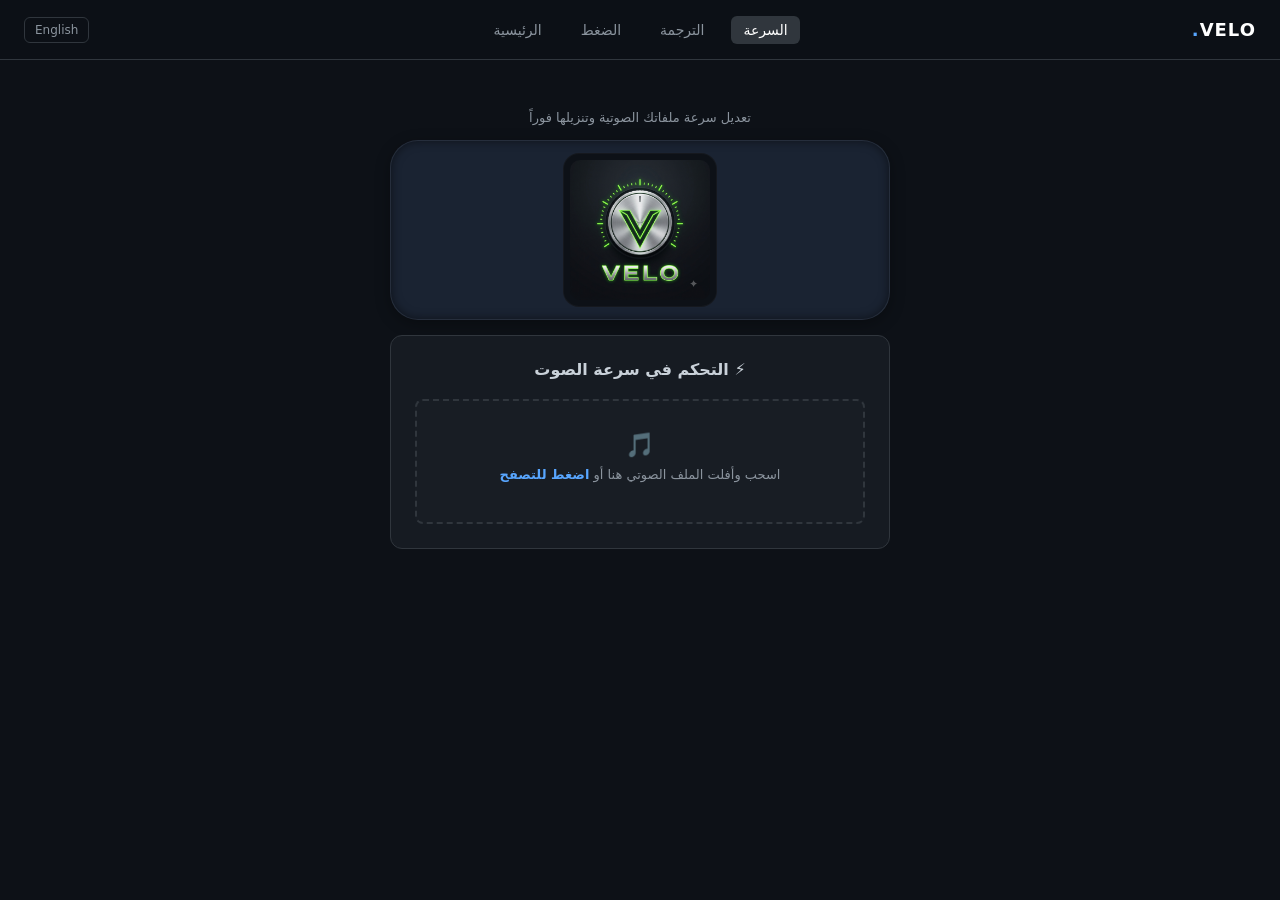
==== ar.html @ 98adaf74 "Add files via upload" ====
<!DOCTYPE html>
<html lang="ar" dir="rtl">
<head>
    <meta charset="UTF-8">
    <meta name="viewport" content="width=device-width, initial-scale=1.0">
    <title>VELO - السرعة</title>
    <link rel="stylesheet" href="style.css">
    <link href="https://fonts.googleapis.com/css2?family=Cairo:wght@400;600;700;900&display=swap" rel="stylesheet">
    <link rel="icon" type="image/png" href="لوجو.png">
</head>
<body>

    <header class="main-header">
        <a href="ar.html" class="header-logo">VELO<span>.</span></a>
        <nav class="nav-links">
            <a href="ar.html" class="active">السرعة</a>
            <a href="translate.html">الترجمة</a>
            <a href="compress_ar.html">الضغط</a>
            <a href="index.html">الرئيسية</a>
        </nav>
        <a href="en.html" class="header-lang-btn">English</a>
    </header>

    <div class="main-wrapper">
        <p class="brand-sub">تعديل سرعة ملفاتك الصوتية وتنزيلها فوراً</p>
        <div class="logo-container">
            <div class="logo-wrapper">
        <!-- تأكد من وضع مسار الصورة الصحيح للوجو الخاص بك هنا -->
                <img src="لوجو.png" alt="VELO Logo" class="logo-img">
            </div>
        </div>

        <div class="audio-card">
            <h2>⚡ التحكم في سرعة الصوت</h2>
            
            <label for="audio-upload" class="dropzone" id="dropzone">
                <span style="font-size: 24px; display: block;">🎵</span>
                <p>اسحب وأفلت الملف الصوتي هنا أو <strong>اضغط للتصفح</strong></p>
                <div id="file-name" class="file-name"></div>
            </label>
            <input type="file" id="audio-upload" accept="audio/*">

            <audio id="main-audio"></audio>

            <div class="custom-player" id="player-container" style="display: none;">
                <div class="playback-row">
                    <button class="play-pause-btn" id="play-btn">▶</button>
                </div>

                <div class="progress-container">
                    <span class="time-display" id="current-time">00:00</span>
                    <div class="custom-progress-bar" id="progress-bar">
                        <div class="progress-fill" id="progress-fill"></div>
                    </div>
                    <span class="time-display" id="duration">00:00</span>
                </div>

                <div class="speed-wrapper">
                    <div class="speed-label-row">
                        <span>سرعة التشغيل</span>
                        <span><span id="speed-val">1.0</span>x</span>
                    </div>
                    <input type="range" id="speed-slider" class="custom-slider" min="0.5" max="2.0" step="0.1" value="1">
                    
                    <div class="quick-speeds">
                        <button class="speed-opt" data-speed="0.5">0.5x</button>
                        <button class="speed-opt active" data-speed="1.0">1.0x</button>
                        <button class="speed-opt" data-speed="1.5">1.5x</button>
                        <button class="speed-opt" data-speed="2.0">2.0x</button>
                    </div>
                </div>

                <button class="action-btn download-btn" id="download-btn">💾 تحميل الملف الصوتي المعدل</button>
            </div>
        </div>
    </div>

    <script src="main.js"></script>
</body>
</html>
---- style.css ----
:root {
    --bg-color: #0d1117;
    --card-bg: #161b22;
    --border-color: #30363d;
    --primary-color: #58a6ff;
    --text-main: #c9d1d9;
    --text-muted: #8b949e;
}

* {
    margin: 0;
    padding: 0;
    box-sizing: border-box;
    font-family: system-ui, -apple-system, sans-serif;
}

body {
    background-color: var(--bg-color);
    color: var(--text-main);
    min-height: 100vh;
    display: flex;
    flex-direction: column;
    align-items: center;
    padding: 90px 20px 40px 20px;
}

/* الحاوية الخارجية التي تصنع الإطار الأزرق الداكن الخفيف المحيط باللوجو */
.logo-container {
    display: inline-flex;
    justify-content: center;
    align-items: center;
    background-color: #1a2332; /* اللون الأزرق الداكن المحيط */
    padding: 12px;
    border-radius: 28px; /* حواف دائرية ناعمة تطابق الصورة */
    box-shadow: inset 0 0 10px rgba(0, 0, 0, 0.5), 
                0 4px 15px rgba(0, 0, 0, 0.3); /* ظلال لإعطاء عمق وتأثير ثلاثي الأبعاد */
    border: 1px solid rgba(255, 255, 255, 0.05); /* إطار خارجي خفيف جداً */
    transition: transform 0.3s ease, box-shadow 0.3s ease;
}

/* الحاوية الداخلية السوداء التي تحتوي على الصورة */
.logo-wrapper {
    background-color: #0d1117; /* الخلفية الداكنة جداً خلف الصورة */
    padding: 6px;
    border-radius: 16px;
    display: flex;
    justify-content: center;
    align-items: center;
    overflow: hidden;
    border: 1px solid rgba(255, 255, 255, 0.03);
}

/* التحكم بحجم وحواف الصورة نفسها */
.logo-img {
    width: 140px; /* يمكنك التحكم في العرض من هنا حسب الحاجة */
    height: 140px; /* للحفاظ على الشكل المربع المتناسق */
    object-fit: cover;
    border-radius: 10px;
    display: block;
}

/* تأثير تفاعلي خفيف وأنيق عند مرور الماوس (Hover) */
.logo-container:hover {
    transform: translateY(-2px);
    box-shadow: inset 0 0 10px rgba(0, 0, 0, 0.5), 
                0 8px 25px rgba(88, 166, 255, 0.2); /* توهج أزرق خفيف جداً يتماشى مع الخلفية */
    cursor: pointer;
}

html[dir="rtl"] body {
    direction: rtl;
}

html[dir="ltr"] body {
    direction: ltr;
}

/* هيدر بسيط جداً وبدون تعقيد */
.main-header {
    position: fixed;
    top: 0;
    left: 0;
    right: 0;
    height: 60px;
    background-color: rgba(13, 17, 23, 0.9);
    backdrop-filter: blur(8px);
    -webkit-backdrop-filter: blur(8px);
    border-bottom: 1px solid var(--border-color);
    display: flex;
    align-items: center;
    justify-content: space-between;
    padding: 0 24px;
    z-index: 1000;
}

.header-logo {
    font-size: 18px;
    font-weight: bold;
    color: #ffffff;
    text-decoration: none;
    letter-spacing: 1px;
}

.header-logo span {
    color: var(--primary-color);
}

.nav-links {
    display: flex;
    gap: 15px;
}

.nav-links a {
    color: var(--text-muted);
    text-decoration: none;
    font-size: 14px;
    font-weight: 500;
    padding: 6px 12px;
    border-radius: 6px;
    transition: all 0.2s ease;
}

.nav-links a:hover {
    color: #ffffff;
}

/* الكلاس النشط لتحديد الصفحة الحالية بدقة */
.nav-links a.active {
    color: #ffffff;
    background-color: var(--border-color);
}

.header-lang-btn {
    color: var(--text-muted);
    text-decoration: none;
    font-size: 12px;
    padding: 5px 10px;
    border: 1px solid var(--border-color);
    border-radius: 6px;
}

.header-lang-btn:hover {
    color: #ffffff;
    border-color: var(--text-muted);
}

.main-wrapper {
    width: 100%;
    max-width: 500px;
    display: flex;
    flex-direction: column;
    gap: 15px;
    margin-top: 20px;
}

.brand-sub {
    color: var(--text-muted);
    font-size: 13px;
    text-align: center;
}

/* الكارت الأساسي */
.audio-card {
    background-color: var(--card-bg);
    border: 1px solid var(--border-color);
    border-radius: 12px;
    padding: 24px;
    width: 100%;
    display: flex;
    flex-direction: column;
    gap: 20px;
}

.audio-card h2 {
    font-size: 16px;
    font-weight: 600;
    text-align: center;
}

/* منطقة الرفع */
.dropzone {
    width: 100%;
    border: 2px dashed var(--border-color);
    border-radius: 8px;
    padding: 30px 15px;
    text-align: center;
    cursor: pointer;
    background: rgba(255, 255, 255, 0.01);
}

.dropzone:hover {
    border-color: var(--primary-color);
}

.dropzone p {
    color: var(--text-muted);
    font-size: 13px;
    margin-top: 8px;
}

.dropzone strong {
    color: var(--primary-color);
}

#audio-upload {
    display: none;
}

.file-name {
    font-size: 12px;
    color: var(--primary-color);
    margin-top: 10px;
    word-break: break-all;
    font-weight: 500;
}

/* مشغل الصوت المبسط */
.custom-player {
    width: 100%;
    background: rgba(0, 0, 0, 0.2);
    border-radius: 8px;
    padding: 15px;
    border: 1px solid var(--border-color);
    display: flex;
    flex-direction: column;
    gap: 15px;
}

.playback-row {
    display: flex;
    justify-content: center;
}

.play-pause-btn {
    background: #ffffff;
    color: #000000;
    border: none;
    width: 40px;
    height: 40px;
    border-radius: 50%;
    cursor: pointer;
    font-size: 16px;
    display: flex;
    align-items: center;
    justify-content: center;
}

.progress-container {
    display: flex;
    align-items: center;
    gap: 10px;
}

.time-display {
    font-size: 11px;
    color: var(--text-muted);
    font-family: monospace;
}

.custom-progress-bar {
    flex: 1;
    height: 4px;
    background: var(--border-color);
    border-radius: 2px;
    position: relative;
    cursor: pointer;
}

.progress-fill {
    height: 100%;
    width: 0%;
    background: var(--primary-color);
    border-radius: 2px;
}

.speed-wrapper {
    display: flex;
    flex-direction: column;
    gap: 10px;
}

.speed-label-row {
    display: flex;
    justify-content: space-between;
    font-size: 13px;
    color: var(--text-muted);
}

.custom-slider {
    -webkit-appearance: none;
    width: 100%;
    height: 4px;
    background: var(--border-color);
    border-radius: 2px;
    outline: none;
}

.custom-slider::-webkit-slider-thumb {
    -webkit-appearance: none;
    width: 12px;
    height: 12px;
    border-radius: 50%;
    background: var(--primary-color);
    cursor: pointer;
}

.quick-speeds {
    display: flex;
    gap: 6px;
}

.quick-speeds button {
    flex: 1;
    background: transparent;
    border: 1px solid var(--border-color);
    color: var(--text-muted);
    padding: 6px;
    border-radius: 6px;
    cursor: pointer;
    font-size: 12px;
}

.quick-speeds button:hover {
    border-color: var(--text-muted);
}

.quick-speeds button.active {
    background: rgba(88, 166, 255, 0.1);
    border-color: var(--primary-color);
    color: var(--primary-color);
}

.action-btn {
    background-color: var(--primary-color);
    color: #0d1117;
    border: none;
    padding: 12px;
    border-radius: 6px;
    font-size: 14px;
    font-weight: 600;
    cursor: pointer;
    width: 100%;
    display: flex;
    align-items: center;
    justify-content: center;
    gap: 8px;
}

.action-btn:hover {
    opacity: 0.9;
}

.download-btn {
    background-color: #238636;
    color: #ffffff;
}

.download-btn:hover {
    background-color: #2ea043;
}

@media (max-width: 600px) {
    .main-header { padding: 0 15px; }
    .nav-links { gap: 8px; }
    .nav-links a { font-size: 12px; padding: 5px 8px; }
}
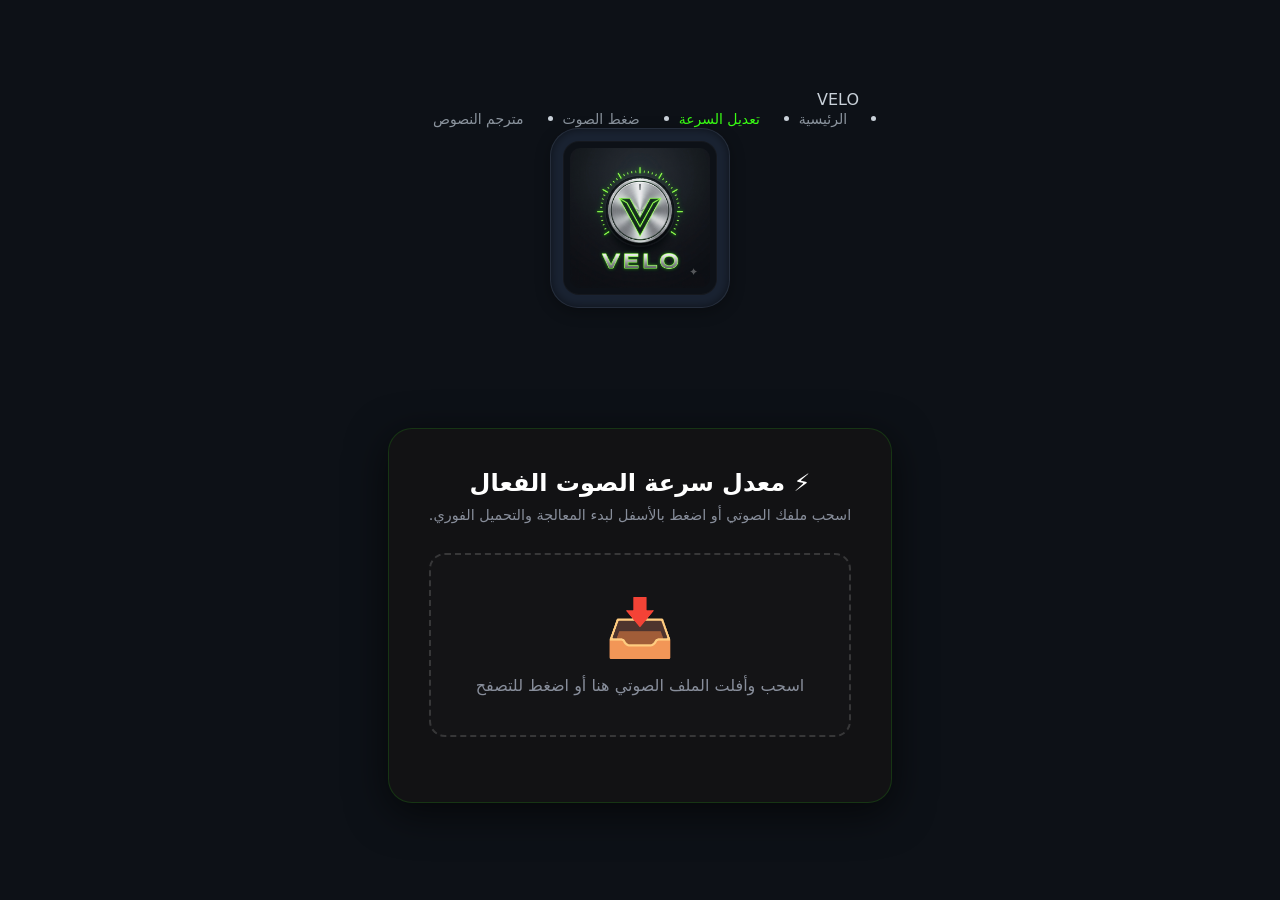
==== commit 6ddc2f09: "Add files via upload" ====
--- a/ar.html
+++ b/ar.html
@@ -3,78 +3,480 @@
 <head>
     <meta charset="UTF-8">
     <meta name="viewport" content="width=device-width, initial-scale=1.0">
-    <title>VELO - السرعة</title>
+    <title>VELO - تعديل سرعة الصوت الفعال</title>
+    <!-- استدعاء ملف الستايل الخاص بموقعك -->
     <link rel="stylesheet" href="style.css">
-    <link href="https://fonts.googleapis.com/css2?family=Cairo:wght@400;600;700;900&display=swap" rel="stylesheet">
-    <link rel="icon" type="image/png" href="لوجو.png">
+    <link icon="image/png" href="لوجو.png">
+    <style>
+        /* تنسيقات واجهة مشغل الصوت المتقدم */
+        .tool-container {
+            max-width: 650px;
+            margin: 120px auto 50px;
+            background-color: #121214;
+            padding: 40px;
+            border-radius: 24px;
+            border: 1px solid rgba(57, 255, 20, 0.15);
+            text-align: center;
+            box-shadow: 0 10px 40px rgba(0, 0, 0, 0.6);
+            font-family: sans-serif;
+        }
+        .upload-area {
+            border: 2px dashed rgba(255, 255, 255, 0.15);
+            padding: 40px 20px;
+            border-radius: 16px;
+            cursor: pointer;
+            transition: all 0.3s ease;
+            margin-bottom: 25px;
+            background: rgba(255, 255, 255, 0.01);
+        }
+        .upload-area:hover {
+            border-color: #39ff14;
+            background-color: rgba(57, 255, 20, 0.03);
+        }
+        .file-info {
+            font-size: 1.1rem;
+            color: #ffffff;
+            margin-top: 15px;
+            font-weight: bold;
+        }
+        /* حاوية المشغل تظهر بعد الرفع وتكون مخفية بالبداية */
+        #player-container {
+            display: none; /* يتم تفعيله برمجياً عبر الجافا سكريبت */
+            flex-direction: column;
+            gap: 20px;
+            margin-top: 25px;
+            background: rgba(255, 255, 255, 0.03);
+            padding: 25px;
+            border-radius: 16px;
+            border: 1px solid rgba(255, 255, 255, 0.05);
+        }
+        .custom-player-bar {
+            display: flex;
+            align-items: center;
+            gap: 15px;
+            justify-content: space-between;
+        }
+        .play-button {
+            background: #39ff14;
+            border: none;
+            color: #000;
+            width: 50px;
+            height: 50px;
+            border-radius: 50%;
+            font-size: 1.4rem;
+            cursor: pointer;
+            display: flex;
+            align-items: center;
+            justify-content: center;
+            transition: transform 0.2s;
+        }
+        .play-button:hover {
+            transform: scale(1.08);
+        }
+        .progress-container {
+            flex-grow: 1;
+            height: 8px;
+            background: rgba(255, 255, 255, 0.1);
+            border-radius: 4px;
+            position: relative;
+            cursor: pointer;
+        }
+        .progress-fill {
+            height: 100%;
+            background: #39ff14;
+            width: 0%;
+            border-radius: 4px;
+            transition: width 0.1s linear;
+        }
+        .time-display {
+            font-size: 0.85rem;
+            color: #888e9b;
+            min-width: 80px;
+            text-align: left;
+        }
+        .speed-control-box {
+            margin: 20px 0;
+            text-align: right;
+        }
+        .speed-control-box label {
+            display: block;
+            margin-bottom: 12px;
+            color: #888e9b;
+            font-size: 0.95rem;
+        }
+        .speed-slider {
+            width: 100%;
+            accent-color: #39ff14;
+            height: 6px;
+            border-radius: 5px;
+            outline: none;
+        }
+        .speed-presets {
+            display: flex;
+            gap: 10px;
+            margin-top: 10px;
+            justify-content: center;
+        }
+        .speed-opt {
+            background: rgba(255, 255, 255, 0.05);
+            border: 1px solid rgba(255, 255, 255, 0.1);
+            color: #fff;
+            padding: 6px 14px;
+            border-radius: 20px;
+            cursor: pointer;
+            font-size: 0.85rem;
+            transition: all 0.2s;
+        }
+        .speed-opt.active, .speed-opt:hover {
+            background: #39ff14;
+            color: #000;
+            border-color: #39ff14;
+        }
+        .download-action-btn {
+            background: linear-gradient(135deg, #39ff14 0%, #00bcd4 100%);
+            color: #000;
+            border: none;
+            padding: 15px;
+            font-weight: bold;
+            font-size: 1.05rem;
+            border-radius: 30px;
+            cursor: pointer;
+            width: 100%;
+            transition: all 0.3s;
+            margin-top: 15px;
+        }
+        .download-action-btn:hover {
+            box-shadow: 0 5px 20px rgba(57, 255, 20, 0.4);
+            transform: translateY(-2px);
+        }
+        .download-action-btn:disabled {
+            background: #333;
+            color: #777;
+            cursor: not-allowed;
+            box-shadow: none;
+            transform: none;
+        }
+    </style>
 </head>
 <body>
 
-    <header class="main-header">
-        <a href="ar.html" class="header-logo">VELO<span>.</span></a>
-        <nav class="nav-links">
-            <a href="ar.html" class="active">السرعة</a>
-            <a href="translate.html">الترجمة</a>
-            <a href="compress_ar.html">الضغط</a>
-            <a href="index.html">الرئيسية</a>
-        </nav>
-        <a href="en.html" class="header-lang-btn">English</a>
-    </header>
-
-    <div class="main-wrapper">
-        <p class="brand-sub">تعديل سرعة ملفاتك الصوتية وتنزيلها فوراً</p>
-        <div class="logo-container">
+    <!-- شريط التنقل العلوي -->
+    <nav class="navbar">
+        <div class="nav-container">
+            <div class="nav-brand">
+                <span class="brand-glow">VELO</span>
+            </div>
+            <ul class="nav-links">
+                <li><a href="index.html">الرئيسية</a></li>
+                <li><a href="ar.html" style="color: #39ff14;">تعديل السرعة</a></li>
+                <li><a href="compress_ar.html">ضغط الصوت</a></li>
+                <li><a href="translate.html">مترجم النصوص</a></li>
+            </ul>
+        </div>
+    </nav>
+    <div class="logo-container">
             <div class="logo-wrapper">
         <!-- تأكد من وضع مسار الصورة الصحيح للوجو الخاص بك هنا -->
                 <img src="لوجو.png" alt="VELO Logo" class="logo-img">
             </div>
+    </div>
+
+    <!-- حاوية أداة تعديل السرعة المدمجة -->
+    <div class="tool-container">
+        <h2 style="color: #fff; margin-bottom: 10px;">⚡ معدل سرعة الصوت الفعال</h2>
+        <p style="color: #888e9b; margin-bottom: 30px; font-size: 0.9rem;">اسحب ملفك الصوتي أو اضغط بالأسفل لبدء المعالجة والتحميل الفوري.</p>
+
+        <!-- منطقة السحب والإفلات وتحديد الملف -->
+        <div class="upload-area" id="dropzone" onclick="document.getElementById('audio-upload').click()">
+            <div style="font-size: 3.5rem; margin-bottom: 15px;">📥</div>
+            <div id="file-name" style="color: #888e9b;">اسحب وأفلت الملف الصوتي هنا أو اضغط للتصفح</div>
+            <input type="file" id="audio-upload" accept="audio/*" style="display: none;">
         </div>
 
-        <div class="audio-card">
-            <h2>⚡ التحكم في سرعة الصوت</h2>
-            
-            <label for="audio-upload" class="dropzone" id="dropzone">
-                <span style="font-size: 24px; display: block;">🎵</span>
-                <p>اسحب وأفلت الملف الصوتي هنا أو <strong>اضغط للتصفح</strong></p>
-                <div id="file-name" class="file-name"></div>
-            </label>
-            <input type="file" id="audio-upload" accept="audio/*">
-
-            <audio id="main-audio"></audio>
-
-            <div class="custom-player" id="player-container" style="display: none;">
-                <div class="playback-row">
-                    <button class="play-pause-btn" id="play-btn">▶</button>
+        <!-- مشغل الصوت الأساسي (مخفي، يُستخدم للتشغيل في الخلفية) -->
+        <audio id="main-audio" style="display: none;"></audio>
+
+        <!-- لوحة التحكم الاحترافية للمستخدم (تظهر برمجياً بعد الرفع) -->
+        <div id="player-container">
+            <!-- شريط تشغيل الصوت المخصص -->
+            <div class="custom-player-bar">
+                <button class="play-button" id="play-btn">▶</button>
+                <div class="progress-container" id="progress-bar">
+                    <div class="progress-fill" id="progress-fill"></div>
                 </div>
-
-                <div class="progress-container">
-                    <span class="time-display" id="current-time">00:00</span>
-                    <div class="custom-progress-bar" id="progress-bar">
-                        <div class="progress-fill" id="progress-fill"></div>
-                    </div>
-                    <span class="time-display" id="duration">00:00</span>
+                <div class="time-display">
+                    <span id="current-time">00:00</span> / <span id="duration">00:00</span>
                 </div>
-
-                <div class="speed-wrapper">
-                    <div class="speed-label-row">
-                        <span>سرعة التشغيل</span>
-                        <span><span id="speed-val">1.0</span>x</span>
-                    </div>
-                    <input type="range" id="speed-slider" class="custom-slider" min="0.5" max="2.0" step="0.1" value="1">
-                    
-                    <div class="quick-speeds">
-                        <button class="speed-opt" data-speed="0.5">0.5x</button>
-                        <button class="speed-opt active" data-speed="1.0">1.0x</button>
-                        <button class="speed-opt" data-speed="1.5">1.5x</button>
-                        <button class="speed-opt" data-speed="2.0">2.0x</button>
-                    </div>
+            </div>
+
+            <!-- التحكم بالسرعة -->
+            <div class="speed-control-box">
+                <label>التحكم في سرعة الملف الصوتي: <strong style="color: #39ff14;" id="speed-val">1.0</strong>x</label>
+                <input type="range" class="speed-slider" id="speed-slider" min="0.5" max="2.0" step="0.1" value="1.0">
+                
+                <!-- أزرار السرعة السريعة -->
+                <div class="speed-presets">
+                    <button class="speed-opt" data-speed="0.5">0.5x (بطيء)</button>
+                    <button class="speed-opt active" data-speed="1.0">العادية</button>
+                    <button class="speed-opt" data-speed="1.5">1.5x</button>
+                    <button class="speed-opt" data-speed="2.0">2.0x (سريع)</button>
                 </div>
-
-                <button class="action-btn download-btn" id="download-btn">💾 تحميل الملف الصوتي المعدل</button>
             </div>
+
+            <!-- زر التحميل النهائي الفعال -->
+            <button class="download-action-btn" id="download-btn">💾 تحميل الملف الصوتي المعدل</button>
         </div>
     </div>
 
-    <script src="main.js"></script>
+    <!-- تفعيل منطق الجافا سكريبت الكامل والمعدل لحل مشاكل المتصفحات المانعة للصوت تلقائياً -->
+    <script>
+        document.addEventListener('DOMContentLoaded', () => {
+            const fileInput = document.getElementById('audio-upload');
+            const dropzone = document.getElementById('dropzone');
+            const audio = document.getElementById('main-audio');
+            const playBtn = document.getElementById('play-btn');
+            const progressBar = document.getElementById('progress-bar');
+            const progressFill = document.getElementById('progress-fill');
+            const currentTimeText = document.getElementById('current-time');
+            const durationText = document.getElementById('duration');
+            const speedSlider = document.getElementById('speed-slider');
+            const speedVal = document.getElementById('speed-val');
+            const downloadBtn = document.getElementById('download-btn');
+            const playerContainer = document.getElementById('player-container');
+            const fileNameDiv = document.getElementById('file-name');
+
+            let audioBuffer = null;
+
+            // --- 1. ميزة السحب والإفلات ---
+            dropzone.addEventListener('dragover', (e) => {
+                e.preventDefault();
+                dropzone.style.borderColor = '#39ff14';
+                dropzone.style.background = 'rgba(57, 255, 20, 0.05)';
+            });
+
+            dropzone.addEventListener('dragleave', () => {
+                dropzone.style.borderColor = 'rgba(255, 255, 255, 0.15)';
+                dropzone.style.background = 'rgba(255, 255, 255, 0.01)';
+            });
+
+            dropzone.addEventListener('drop', (e) => {
+                e.preventDefault();
+                dropzone.style.borderColor = 'rgba(255, 255, 255, 0.15)';
+                dropzone.style.background = 'rgba(255, 255, 255, 0.01)';
+                
+                const files = e.dataTransfer.files;
+                if (files.length > 0 && files[0].type.startsWith('audio/')) {
+                    fileInput.files = files;
+                    handleAudioFile(files[0]);
+                } else {
+                    alert('عذراً، يرجى سحب ملف صوتي صالح فقط!');
+                }
+            });
+
+            fileInput.addEventListener('change', (e) => {
+                const file = e.target.files[0];
+                if (file) handleAudioFile(file);
+            });
+
+            // --- 2. معالجة وتجهيز الملف الصوتي بشكل مستقر وآمن ---
+            function handleAudioFile(file) {
+                fileNameDiv.textContent = 'جاري تحليل وقراءة الملف الصوتي... ⏳';
+                playerContainer.style.display = 'none';
+                
+                // ربط ملف الصوت بالمشغل الأساسي للمتصفح
+                const fileURL = URL.createObjectURL(file);
+                audio.src = fileURL;
+                
+                const reader = new FileReader();
+                reader.onload = function(evt) {
+                    const AudioCtx = window.AudioContext || window.webkitAudioContext;
+                    const ctx = new AudioCtx();
+                    
+                    ctx.decodeAudioData(evt.target.result, function(buffer) {
+                        audioBuffer = buffer;
+                        fileNameDiv.textContent = `🎵 ${file.name}`;
+                        playerContainer.style.display = 'flex'; // إظهار المشغل فور اكتمال التجهيز
+                        
+                        // إعادة تهيئة قيم التشغيل والسرعة
+                        audio.playbackRate = 1.0;
+                        speedSlider.value = 1.0;
+                        speedVal.textContent = "1.0";
+                        playBtn.textContent = '▶';
+                    }, function(err) {
+                        console.error("Decoder Error:", err);
+                        fileNameDiv.textContent = '❌ خطأ في قراءة وتحليل ملف الصوت';
+                        alert('عذراً، واجهنا مشكلة في فك تشفير هذا الملف الصوتي. تأكد أنه ملف يعمل بصيغة مثل mp3 أو wav أو m4a.');
+                    });
+                };
+                
+                reader.onerror = function() {
+                    fileNameDiv.textContent = '❌ خطأ أثناء قراءة الملف';
+                };
+
+                reader.readAsArrayBuffer(file);
+            }
+
+            // --- 3. تشغيل وإيقاف الصوت تلقائياً ---
+            playBtn.addEventListener('click', async () => {
+                // تفعيل وضع الأوديو في المتصفحات التي تشترط نقرة لتشغيل الصوت
+                const AudioCtx = window.AudioContext || window.webkitAudioContext;
+                const tempCtx = new AudioCtx();
+                if (tempCtx.state === 'suspended') {
+                    await tempCtx.resume();
+                }
+
+                if (audio.paused) {
+                    audio.play();
+                    playBtn.textContent = '⏸';
+                } else {
+                    audio.pause();
+                    playBtn.textContent = '▶';
+                }
+            });
+
+            audio.addEventListener('timeupdate', () => {
+                if (!isNaN(audio.duration)) {
+                    const pct = (audio.currentTime / audio.duration) * 100;
+                    progressFill.style.width = pct + '%';
+                    currentTimeText.textContent = formatTime(audio.currentTime);
+                    durationText.textContent = formatTime(audio.duration);
+                }
+            });
+
+            audio.addEventListener('loadedmetadata', () => {
+                currentTimeText.textContent = "00:00";
+                durationText.textContent = formatTime(audio.duration);
+            });
+
+            progressBar.addEventListener('click', (e) => {
+                const rect = progressBar.getBoundingClientRect();
+                const clickX = e.clientX - rect.left;
+                const pct = clickX / rect.width;
+                if (!isNaN(audio.duration)) {
+                    audio.currentTime = pct * audio.duration;
+                }
+            });
+
+            function formatTime(secs) {
+                if (isNaN(secs) || secs === Infinity) return "00:00";
+                const m = Math.floor(secs / 60).toString().padStart(2, '0');
+                const s = Math.floor(secs % 60).toString().padStart(2, '0');
+                return `${m}:${s}`;
+            }
+
+            // --- 4. التحكم في سرعة التشغيل الفورية والـ Presets ---
+            function updateSpeed(val) {
+                audio.playbackRate = parseFloat(val);
+                speedSlider.value = val;
+                speedVal.textContent = parseFloat(val).toFixed(1);
+                
+                document.querySelectorAll('.speed-opt').forEach(btn => {
+                    if (parseFloat(btn.dataset.speed) === parseFloat(val)) {
+                        btn.classList.add('active');
+                    } else {
+                        btn.classList.remove('active');
+                    }
+                });
+            }
+
+            speedSlider.addEventListener('input', (e) => {
+                updateSpeed(e.target.value);
+            });
+
+            document.querySelectorAll('.speed-opt').forEach(btn => {
+                btn.addEventListener('click', () => {
+                    updateSpeed(btn.dataset.speed);
+                });
+            });
+
+            // --- 5. تصدير وتنزيل الملف الصوتي بالسرعة الجديدة بنجاح ---
+            downloadBtn.addEventListener('click', async () => {
+                if (!audioBuffer) {
+                    alert('الرجاء اختيار ملف صوتي أولاً!');
+                    return;
+                }
+
+                downloadBtn.textContent = 'جاري معالجة السرعة وتصدير الملف... ⚡';
+                downloadBtn.disabled = true;
+
+                try {
+                    const rate = parseFloat(speedSlider.value);
+                    const numChannels = audioBuffer.numberOfChannels;
+                    const oldLength = audioBuffer.length;
+                    
+                    const newLength = Math.round(oldLength / rate);
+                    const sampleRate = audioBuffer.sampleRate;
+
+                    const OfflineCtx = window.OfflineAudioContext || window.webkitOfflineAudioContext;
+                    const offlineCtx = new OfflineCtx(numChannels, newLength, sampleRate);
+
+                    const source = offlineCtx.createBufferSource();
+                    source.buffer = audioBuffer;
+                    
+                    source.playbackRate.setValueAtTime(rate, offlineCtx.currentTime);
+                    source.connect(offlineCtx.destination);
+                    source.start(0);
+
+                    const renderedBuffer = await offlineCtx.startRendering();
+                    const wavBlob = bufferToWav(renderedBuffer);
+                    
+                    const link = document.createElement('a');
+                    link.href = URL.createObjectURL(wavBlob);
+                    link.download = `velo_speed_${rate}x.wav`;
+                    link.click();
+
+                } catch (e) {
+                    console.error("Rendering Error:", e);
+                    alert('حدث خطأ أثناء معالجة وحفظ الملف الصوتي المعدل.');
+                } finally {
+                    downloadBtn.textContent = '💾 تحميل الملف الصوتي المعدل';
+                    downloadBtn.disabled = false;
+                }
+            });
+
+            // دالة تحويل قنوات الصوت إلى هيكل ملف WAV رسمي 16-بت
+            function bufferToWav(buffer) {
+                const numOfChan = buffer.numberOfChannels,
+                    length = buffer.length * numOfChan * 2 + 44,
+                    bufferArr = new ArrayBuffer(length),
+                    view = new DataView(bufferArr),
+                    channels = [], 
+                    sampleRate = buffer.sampleRate;
+
+                let writeOffset = 0;
+
+                function setUint16(data) { view.setUint16(writeOffset, data, true); writeOffset += 2; }
+                function setUint32(data) { view.setUint32(writeOffset, data, true); writeOffset += 4; }
+
+                setUint32(0x46464952); // "RIFF"
+                setUint32(length - 8); 
+                setUint32(0x45564157); // "WAVE"
+                setUint32(0x20746d66); // "fmt " subchunk
+                setUint32(16);         // Chunk size
+                setUint16(1);          // Linear PCM
+                setUint16(numOfChan);
+                setUint32(sampleRate);
+                setUint32(sampleRate * 2 * numOfChan); 
+                setUint16(numOfChan * 2); 
+                setUint16(16);         // Bits per sample (16-bit)
+                setUint32(0x61746164); // "data" subchunk
+                setUint32(length - writeOffset - 4);
+
+                for (let i = 0; i < numOfChan; i++) {
+                    channels.push(buffer.getChannelData(i));
+                }
+
+                for (let i = 0; i < buffer.length; i++) {
+                    for (let channel = 0; channel < numOfChan; channel++) {
+                        let sample = Math.max(-1, Math.min(1, channels[channel][i]));
+                        sample = sample < 0 ? sample * 0x8000 : sample * 0x7FFF;
+                        view.setInt16(writeOffset, sample, true);
+                        writeOffset += 2;
+                    }
+                }
+                return new Blob([bufferArr], { type: 'audio/wav' });
+            }
+        });
+    </script>
 </body>
 </html>
